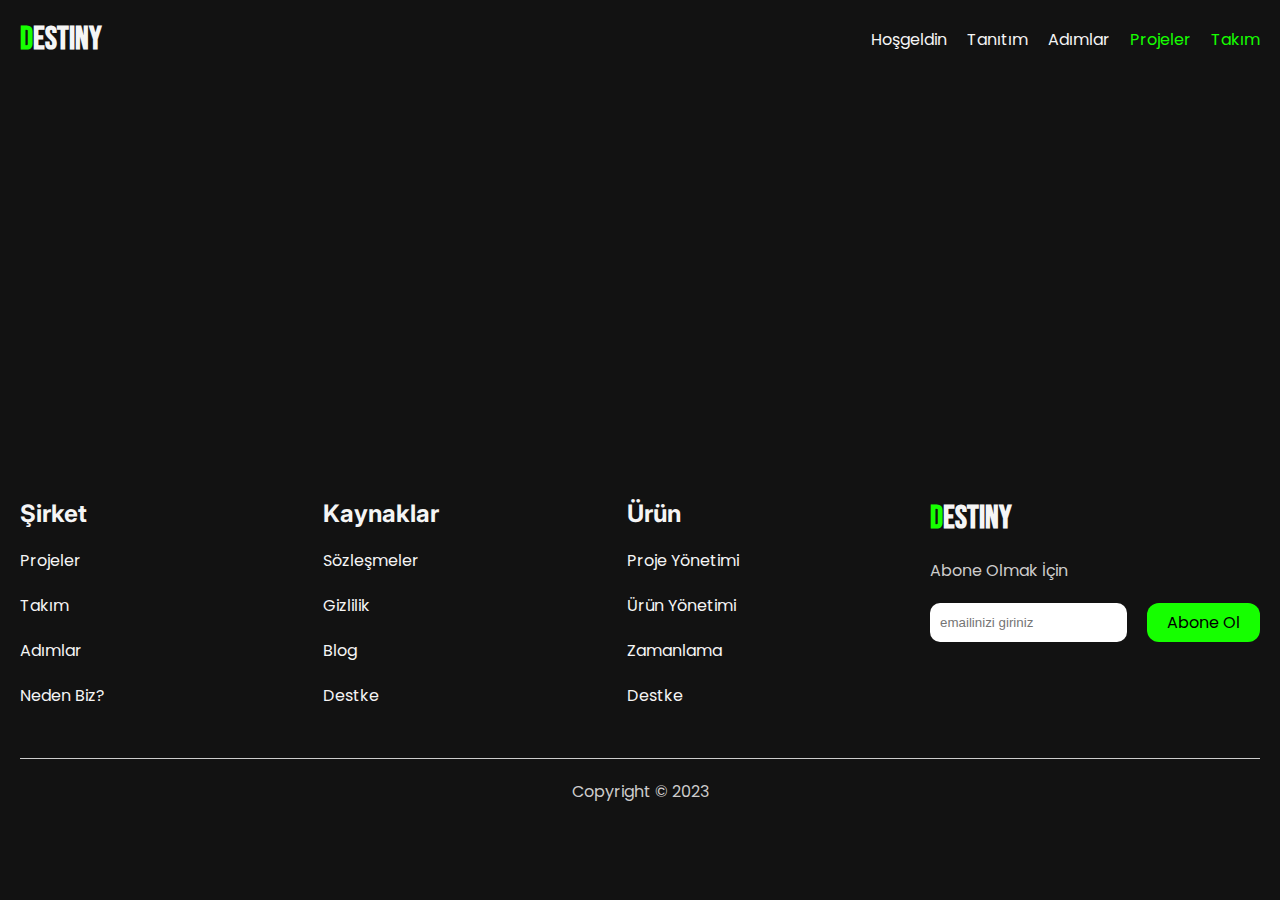
==== project.html @ f63c807e "sayfalar ve ana sayfa eklendi header ve footer alanı geliştirildi" ====
<!DOCTYPE html>
<html lang="en">
<head>
    <meta charset="UTF-8">
    <meta name="viewport" content="width=device-width, initial-scale=1.0">
    <title>Destiny</title>
    <link rel="stylesheet" href="style.css">
</head>
<body>
    <!-- HEADER -->
    <header>
        <h1 class="destiny"><a href="#"><span>D</span>estiny</a></h1>
        <nav>
            <a href="#">Hoşgeldin</a>
            <a href="#">Tanıtım</a>
            <a href="#">Adımlar</a>
            <a href="#" class="special-link">Projeler</a>
            <a href="#" class="special-link">Takım</a>
        </nav>
        <button class="nav-btn">|||</button>
    </header>
    <!-- FOOTER -->
    <footer>
        <div class="footer-links">
            <div class="link-area">
                <h2>Şirket</h2>
                <a href="">Projeler</a>
                <a href="">Takım</a>
                <a href="">Adımlar</a>
                <a href="">Neden Biz?</a>
            </div>
            <div class="link-area">
                <h2>Kaynaklar</h2>
                <a href="">Sözleşmeler</a>
                <a href="">Gizlilik</a>
                <a href="">Blog</a>
                <a href="">Destke</a>
            </div>
            <div class="link-area">
                <h2>Ürün</h2>
                <a href="">Proje Yönetimi</a>
                <a href="">Ürün Yönetimi</a>
                <a href="">Zamanlama</a>
                <a href="">Destke</a>
            </div>
            <div class="link-area">
                <h1 class="destiny"><a href="#"><span>D</span>estiny</a></h1>
                <p>Abone Olmak İçin</p>
                <form>
                    <input type="email" placeholder="emailinizi giriniz" required>
                    <button>Abone Ol</button>
                </form>
            </div>
        </div>
        <p class="bottom">Copyright &copy; 2023 </p>
    </footer>


    <!-- JS -->
    <script src="main.js"></script>
</body>
</html>
---- style.css ----
@import url('https://fonts.googleapis.com/css2?family=Bebas+Neue&family=Inter:wght@100;300;400;500;600;700;800;900&family=Poppins:ital,wght@0,100;0,200;0,300;0,400;0,500;0,600;0,700;0,800;0,900;1,100;1,200;1,300;1,500;1,600;1,900&display=swap');
*{
    margin:0;
    padding: 0;
    box-sizing: border-box;
}

/*DEĞİŞKENLER*/
:root{
    --green:#16ff00;
    --white:#f5f5f5;
    --gray:#cdcccc;
    --black:#121212;
}

/* Genel Tanımlama ve Stil Sıfırlama */
a{
    text-decoration: none;
    color:var(--white);
}
h1,
h2,
h3,
h4{
    font-family: "Inter";
    color:var(--white);
}

p{
    font-family: "Poppins";
    color: var(--gray);
}

button{
    font-family: "Poppins";
    border: none;
    cursor:pointer;
    padding: 7px 20px;
    font-size:16px;
    border-radius: 12px;
    transition:all .3s;

}
button:hover{
    scale:0.95;
    box-shadow: 2px 2px 20px var(--gray);
    transition:all .4s;
}
section{
    padding:30px; 
}
.destiny{
    font-family: 'Bebas Neue';
}
.destiny span{
    color:var(--green);
}
/* Ana Stiller */
body{
    background: var(--black);
    overflow-x: hidden;
    font-family: "Poppins";
}


/* HEADER */
header{
    display: flex;
    justify-content: space-between;
    align-items: center;
    padding: 20px;
    /* position:fixed;
    top:0; */
    position:sticky;
    top:0;
    background: var(--black);
    z-index: 999;
}
header .nav-btn{
    display: none;
}
header nav{
    display: flex;
    gap:20px;
}

header nav .special-link{
    color:var(--green);
}

/* FOOTER */
footer{
    margin-top: 400px; /*silincek*/
    padding:20px;


}
footer .footer-links{
    display: grid;
    grid-template-columns: repeat(4,1fr);
    column-gap: 20px;
}
footer .footer-links .link-area{
    display: flex;
    flex-direction: column;
    gap:20px;

}
footer form{
    display: flex;
    gap:20px;
}
footer form input{
    padding: 5px 10px;
    border-radius: 10px;
    max-height: 50px;
    border:none;
}
footer form button{
    background-color: var(--green);
    /* white-space:nowrap ile display flexde yaptığımıza benzer şekilde 
    kelimelerin alt alta ya da yan yana gelmesini sağlar.nowrap alt satıra geçmesini engeller.*/
    white-space: nowrap;
    border:none;

}
footer .bottom{
    text-align: center;
    margin-top:50px;
    border-top: 1px solid var(--gray);
    padding: 20px;
}

/* HERO ALANI */
#hero{
    height:50vh;
    background:url(images/back.jpg);
    background-size: cover;
    background-attachment: fixed; /*arka planda görüntüsü sayfanın geri kalanından bağımsız olarak sabitlenir*/
    display: flex;
    align-items: center;
}
#hero-inner{
    max-width: 500px;
    display: flex;
    flex-direction: column;
    gap:20px;
    align-items: center;
    padding: 20px;
    margin-left:20px;
    text-align: justify;
    /* cam efekti */
    /* From https://css.glass */
    background: rgba(255, 255, 255, 0.2);
    border-radius: 16px;
    box-shadow: 0 4px 30px rgba(0, 0, 0, 0.1);
    backdrop-filter: blur(3.2px);
    -webkit-backdrop-filter: blur(3.2px);
    border: 1px solid rgba(255, 255, 255, 0.3);
}
#hero-inner h1{
    color:var(--green);

}
#hero-inner p{
    text-shadow: 2px 2px 10px black;
    color:#f5f5f5;

}
#hero-inner button:nth-child(1){
    background-color: var(--green);
}
    
/* PENCERELER ALANI */
#window-section{
    display: flex;
    justify-content: space-between;
    gap:100px;
}
.window-section-info{
    max-width: 600px;
    display: grid;
    gap:30px;
}
.windows{
    display: grid;
    grid-template-columns: repeat(3,1fr);
    gap:50px;
}
.windows .window{
    min-width: 200px;
    height:400px;
    background: url(images/sec2.jpg);
    background-attachment:fixed;
    background-size:cover;
    border-radius: 40px 40px 0 0 ;
    
}
.windows .window:nth-child(2){
    border-radius:40px;
}
.window-section-info button{
    max-height: 60px;
}
/* KARTLAR */
#cards-section{

}
.card-section-info{
    max-width:600px;
    display: grid;
    gap:40px;
}
.cards{
    display:grid;
    grid-template-columns: repeat(3,1fr);
    column-gap: 20px;
}
.card{
    border:1px solid gray;
    display: grid;
    gap:20px;
    padding: 20px;
    border-radius:10px;
    margin-top: 50px;
}
.card video{
    width:200px;
}



























































/* RESPONSİVE YAPILAR */
/* 1200px aşağısında ki cihazlar için geçerlidir*/
@media (max-width:1200px){
    /* PENCERELER ALANI */
    #window-section{
        flex-direction: column;
        align-items: center;
    }
    .windows .window{
        height: 300px;
    }
}

/* 1000px aşağısında ki cihazlar için geçerlidir*/
@media (max-width:1000px){
    footer .footer-links{
        grid-template-columns:repeat(2,1fr);
        row-gap:50px;
        padding: 40px;
        column-gap: 100px;
    }
     footer .footer-links .link-area:nth-child(even){/* even:tek odd:çift olanları sağa yaslamak için kullanırız.*/
        /* text-align:end; */
    } 
    footer form{
        flex-direction: column;
        /* align-items: end; */
    }
    footer form input{
        max-width:200px;
        height: 40px;
    }
    footer form button{
        max-width: 100px;

    }
    /* KARTLAR ALANI */
    .cards{
        grid-template-columns: 1fr;
        place-items:center; /*align-items:center ve justify-content:center özelliklerini aynı değere atayarak kullanır.*/
    }
    .card{
        max-width: 400px;
    }
}
/* 800px aşağısında ki cihazlar için geçerlidir*/
@media (max-width:800px){
    header nav{
        display: none;
    }
    header .nav-btn{
        display: block;
    }
    .toggle{ /*nav alanını 800px ve aşağısında tanıttık*/
        display: flex;
        flex-direction: column;
        position: fixed;
        right:5px;
        top:70px;
        background: #585858;
        padding:20px;
        border-radius: 15px;
    }
    /* HERO ALANI */
    #hero{
        align-items: center;
        justify-content: center;
    }
    #hero-inner{
        margin:40px;
        text-align: center;
    }
}

/*  500px aşağısında ki cihazlar için geçerlidir */
@media (max-width:500px){
    footer{
        padding: 5px;
    }
    footer .footer-links{
        padding:5px;   
        column-gap: 50px;
    }
}
/* 400px aşağısında ki cihazlar için geçerlidir SE*/
@media (max-width:400px){
    footer{
        font-size: 13px;
    }
    footer .footer-links{
        column-gap: 25px;
    }
    /* HERO ALANI */
    #hero-inner{
        max-width: 200px;
        font-size: 12px;
        padding: 10px;
    }
    #hero-inner h1{
        font-size: 15px;
    }
    #hero-inner p{
        font-size: 10px;
    }
    #hero-inner button{
        padding: 5px 15px;
        font-size: 10px;
        
    }
}
/*1000px den yüksek ise  */
@media (min-width:1000px){
    section{
        padding: 100px;
    }
}
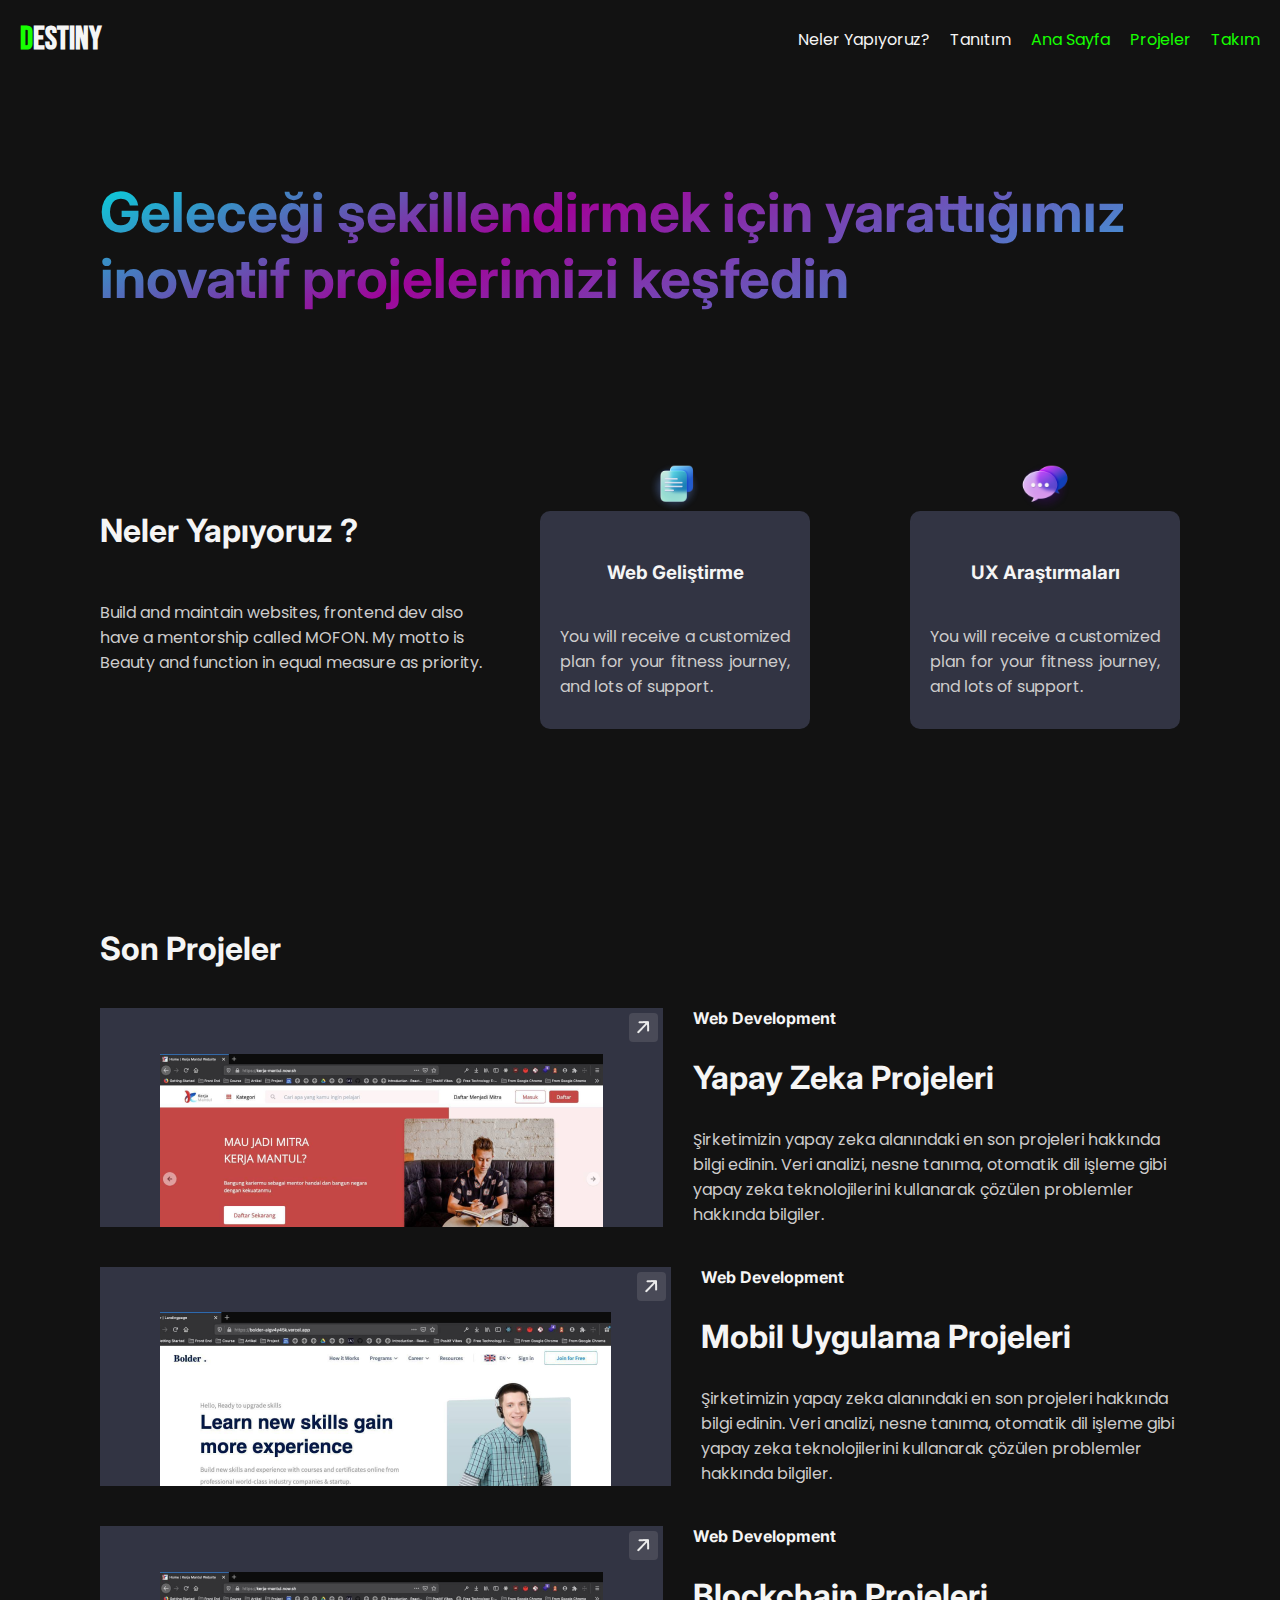
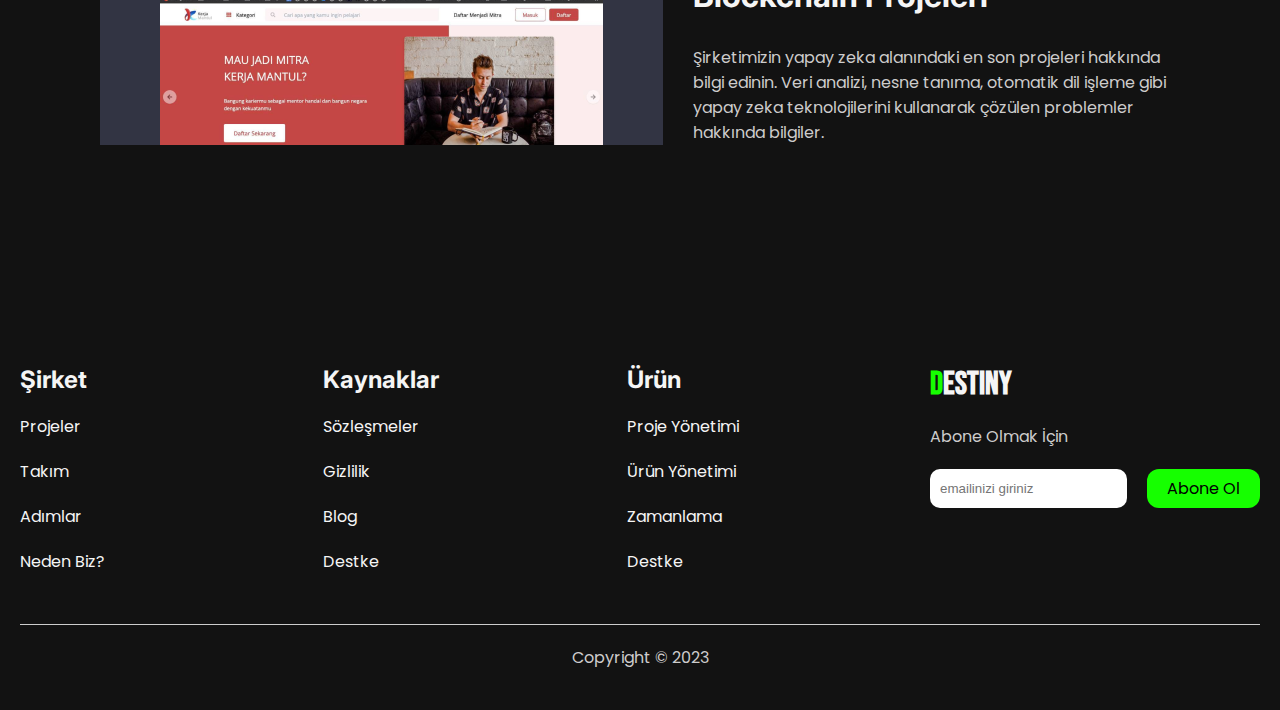
==== commit 9bc371b3: "projeler ve takım alanı eklendi.Responsive yapı eklendi." ====
--- a/project.html
+++ b/project.html
@@ -9,16 +9,119 @@
 <body>
     <!-- HEADER -->
     <header>
-        <h1 class="destiny"><a href="#"><span>D</span>estiny</a></h1>
+        <h1 class="destiny"><a href="index.html"><span>D</span>estiny</a></h1>
         <nav>
-            <a href="#">Hoşgeldin</a>
-            <a href="#">Tanıtım</a>
-            <a href="#">Adımlar</a>
-            <a href="#" class="special-link">Projeler</a>
-            <a href="#" class="special-link">Takım</a>
+            <a href="#what-section">Neler Yapıyoruz?</a>
+            <a href="#projects-section">Tanıtım</a>
+            <a href="index.html" class="special-link">Ana Sayfa</a>
+            <a href="project.html" class="special-link">Projeler</a>
+            <a href="team.html" class="special-link">Takım</a>
         </nav>
         <button class="nav-btn">|||</button>
     </header>
+
+    <!-- ANA İÇERİK -->
+    <main>
+        <h1 class="welcome">
+            Geleceği şekillendirmek için yarattığımız 
+            inovatif projelerimizi keşfedin
+        </h1>
+        <!-- Neler Yapıyoruz Alanı -->
+        <section id="what-section">
+            <div class="info">
+                <h1>Neler Yapıyoruz ?</h1>
+                <p>
+                    Build and maintain websites, frontend dev also have a
+                    mentorship called MOFON. My motto is Beauty and function
+                    in equal measure as priority.
+                </p>
+            </div>
+            <div class="cards">
+                <div class="what-card">
+                    <img src="images/docs.png" alt="">
+                    <h3>Web Geliştirme</h3>
+                    <p>
+                        You will receive a customized plan for your fitness
+                        journey, and lots of support.
+                    </p>
+                </div>
+                <div class="what-card">
+                    <img src="images/Chat.png" alt="">
+                    <h3>UX Araştırmaları</h3>
+                    <p>
+                        You will receive a customized plan for your fitness
+                        journey, and lots of support.
+                    </p>
+                </div>
+            </div>
+        </section>
+        <!-- Projeler Alanı -->
+        <section id="projects-section">
+            <h1>Son Projeler</h1>
+            <div class="project">
+                <div class="project-img">
+                    <span class="arrow-icon"><!--span etiketinin kullanmamızın sebebi ok resminin sabit bir şekilde kalması-->
+                        <img src="images/arrow.png" >
+                    </span> 
+                    <img src="images/project1.png" >
+                </div>
+                <div class="project-info">
+                    <h4>Web Development</h4>
+                    <h1>Yapay Zeka Projeleri</h1>
+                    <p>
+                        Şirketimizin yapay zeka alanındaki en son projeleri
+                        hakkında bilgi edinin. Veri analizi, nesne tanıma,
+                        otomatik dil işleme gibi yapay zeka teknolojilerini
+                        kullanarak çözülen problemler hakkında bilgiler.
+                    </p>
+                </div>
+            </div>
+            <div class="project">
+                <div class="project-img">
+                    <span class="arrow-icon"><!--span etiketinin kullanmamızın sebebi ok resminin sabit bir şekilde kalması-->
+                        <img src="images/arrow.png" >
+                    </span> 
+                    <img src="images/project2.png" >
+                </div>
+                <div class="project-info">
+                    <h4>Web Development</h4>
+                    <h1>Mobil Uygulama Projeleri</h1>
+                    <p>
+                        Şirketimizin yapay zeka alanındaki en son projeleri
+                        hakkında bilgi edinin. Veri analizi, nesne tanıma,
+                        otomatik dil işleme gibi yapay zeka teknolojilerini
+                        kullanarak çözülen problemler hakkında bilgiler.
+                    </p>
+                </div>
+            </div>
+            <div class="project">
+                <div class="project-img">
+                    <span class="arrow-icon"><!--span etiketinin kullanmamızın sebebi ok resminin sabit bir şekilde kalması-->
+                        <img src="images/arrow.png" >
+                    </span> 
+                    <img src="images/project1.png" >
+                </div>
+                <div class="project-info">
+                    <h4>Web Development</h4>
+                    <h1>Blockchain Projeleri</h1>
+                    <p>
+                        Şirketimizin yapay zeka alanındaki en son projeleri
+                        hakkında bilgi edinin. Veri analizi, nesne tanıma,
+                        otomatik dil işleme gibi yapay zeka teknolojilerini
+                        kullanarak çözülen problemler hakkında bilgiler.
+                    </p>
+                </div>
+            </div>
+        </section>
+
+
+
+
+
+
+
+    </main>
+
     <!-- FOOTER -->
     <footer>
         <div class="footer-links">
--- a/style.css
+++ b/style.css
@@ -14,6 +14,9 @@
 }
 
 /* Genel Tanımlama ve Stil Sıfırlama */
+html{
+    scroll-behavior: smooth;
+}
 a{
     text-decoration: none;
     color:var(--white);
@@ -90,7 +93,7 @@
 
 /* FOOTER */
 footer{
-    margin-top: 400px; /*silincek*/
+     margin-top: 100px;/*silincek*/
     padding:20px;
 
 
@@ -227,66 +230,312 @@
 .card video{
     width:200px;
 }
-
-
-
-
-
-
-
-
-
-
-
-
-
-
-
-
-
-
-
-
-
-
-
-
-
-
-
-
-
-
-
-
-
-
-
-
-
-
-
-
-
-
-
-
-
-
-
-
-
-
-
-
-
-
-
-
-
-
-
-/* RESPONSİVE YAPILAR */
+/* LİSTE ALANI */
+#list-sec{
+    margin:50px 0;
+}
+#list-sec .list-sec-info{
+    display: flex;
+    justify-content: space-between;
+    gap:40px;
+
+}
+#list-sec .list-sec-info h2,
+.list-sec-info p{
+    max-width: 400px;
+
+}   
+
+#list-sec ul{
+
+}
+#list-sec ul li{
+    display: flex;
+    justify-content: space-between;
+    margin-top:4px;
+    border-bottom: 1px solid gray;
+    padding: 40px;
+    align-items: center;
+}
+
+#list-sec ul li span{
+    color:gray;
+    font-weight: 400;
+    font-size: 15px;
+    margin-bottom:5px;
+}
+#list-sec ul li img{
+    width:50px;
+}
+
+/*! PROJELER SAYFASI  */
+.welcome{
+    max-width: 1300px;
+    padding: 100px;
+    font-size:55px;
+    background-image: linear-gradient(155deg,
+    #00DBDE 15%,
+    #9e0699 42.5%,
+    #00fbff 100%);
+    /* arka planı yazıya aktarmak için kullandık */
+    -webkit-background-clip:text;
+    /* yazıya aktardığımız arka planı göstermek için kullandık */
+    -webkit-text-fill-color: transparent;
+}
+#what-section{
+    display: flex;
+    justify-content: space-between;
+    gap:40px;
+}
+#what-section .info{
+    max-width: 400px;
+}
+
+#what-section .info h1{
+    margin-bottom: 50px;
+}
+#what-section .cards{
+    display: flex;
+    gap:100px;
+    
+
+}
+#what-section .what-card {
+    min-width: 200px;
+    max-width: 400px;
+    display: flex;
+    flex-direction: column;
+    align-items: center;
+    gap:20px;
+    text-align: center;
+    background-color: #323443;
+    border-radius: 10px;
+    padding: 30px 20px;
+    position: relative;
+}
+#what-section .what-card img{
+    position: absolute;
+    width: 50px;
+    top:-50px;
+    
+}
+#what-section .what-card h3{
+    text-align: center;
+    padding: 20px;
+}
+#what-section .what-card p{
+    text-align: justify;
+    max-width: 400px;
+}
+/* PROJELER ALANI */
+#projects-section{
+    display: flex;
+    flex-direction: column;
+    gap:40px;
+}
+#projects-section .project{
+    display: flex;
+    gap:30px;
+}
+.project-img{
+    display: flex;
+    align-items: end;
+    background:#323443;
+    padding: 40px 60px 0;
+    display: flex;
+    position: relative;
+}
+.project-img:hover{
+    background-image: linear-gradient(135deg, #FF3CAC 0%, #70006c 24%, #2B86C5 64%, #21d89a 100%);
+
+}
+.project-img img{
+    cursor: pointer;
+}
+.project-img .arrow-icon{
+    position: absolute;
+    background-color: #494a57;
+    right:5px;
+    top:5px;
+    display: flex;
+    border-radius: 4px;
+    cursor: pointer;
+
+}
+.project-info{
+    display: flex;
+    flex-direction:column;
+    gap:30px;
+    max-width: 700px;
+}
+/*! TAKIM SAYFASI */
+#count-section{
+    display: flex;
+    justify-content: space-around;
+    align-items: center;
+    gap:50px;
+}
+
+.count-sec-left{
+    display: flex;
+    flex-direction: column;
+    gap:50px;
+}
+.count-sec-left .counter{
+    padding: 20px;
+    /* From https://css.glass */
+    background: rgba(255, 255, 255, 0.09);
+    border-radius: 16px;
+    box-shadow: 0 4px 30px rgba(0, 0, 0, 0.1);
+    backdrop-filter: blur(5px);
+    -webkit-backdrop-filter: blur(5px);
+    border: 1px solid rgba(255, 255, 255, 0.3);
+}
+.counter .boxes{
+    display: grid;
+    grid-template-columns: repeat(4,1fr);
+    column-gap: 20px;
+    margin-top:20px;
+}
+.counter .boxes .box{
+    background-color: rgb(0,0,21);
+    border-radius: 7px;
+    padding: 10px;
+    text-align: center;
+}
+.count-sec-left .buttons{
+    display: flex;
+    gap:20px;
+
+}
+.count-sec-left .buttons button{
+    background-color:transparent;
+    color:var(--white);
+    border:1px solid var(--green);
+}
+.count-sec-left .buttons button:hover{
+    background-color: var(--green);
+    box-shadow: none;
+    color: var(--black);
+}
+.count-sec-right img{
+    border-radius: 10px;
+    max-width: 500px;
+}
+/* RESİMLER ALANI */
+#images-section{    
+    display: flex;
+    gap:20px;
+    justify-content: space-between;
+}
+.img-wrapper{
+    position: relative;
+}
+.img-wrapper img{
+    width: 400px;
+    border-radius: 20px;
+}
+.img-wrapper h1{
+    position: absolute;
+    bottom:0;
+    width: 100%;/*Bunu vermemizin nedeni h1 etiketinin içindeki yazı kadar yer kaplamasıydı ve bundan dolayı resmi ortalamıyordu.*/
+    text-align: center;
+    padding: 20px;
+    /* From https://css.glass */
+    background: rgba(255, 255, 255, 0.09);
+    border-radius: 16px;
+    box-shadow: 0 4px 30px rgba(0, 0, 0, 0.1);
+    backdrop-filter: blur(5px);
+    -webkit-backdrop-filter: blur(5px);
+    border: 1px solid rgba(255, 255, 255, 0.3);
+}
+/* BAĞIŞ ALANI */
+#donate-section{
+    display: inline-block;
+    position: relative;
+    left: 50%;
+    transform: translateX(-50%);
+}
+.donate-title{
+    display: flex;
+    justify-content: space-between;
+    margin-bottom: 30px;
+}
+.donate-section-content{
+    display: grid;
+    grid-template-columns: repeat(4,200px);
+    justify-content: center;
+    gap:40px;
+}
+.donate-people{
+    display: flex;
+    gap:10px;
+    background: rgb(49, 0, 49);
+    color:white;
+    padding: 10px;
+    border-radius: 45px;
+}
+.donate-people img{
+    width: 50px;
+    border-radius: 50%;
+}
+
+
+
+
+
+
+
+
+
+
+
+
+
+
+
+
+
+
+
+
+
+
+
+
+
+
+
+
+
+
+
+
+
+
+
+
+
+
+
+
+
+
+
+
+/*! RESPONSİVE YAPILAR */
+/* 1500px aşağısında ki cihazlar için geçerlidir */
+@media (max-width:1500px){
+    #images-section{
+        flex-direction: column;
+        align-items: center;
+        gap: 50px;
+        margin-top: 40px;
+    }
+    #images-section img{
+        width:400px;
+    }
+}
 /* 1200px aşağısında ki cihazlar için geçerlidir*/
 @media (max-width:1200px){
     /* PENCERELER ALANI */
@@ -297,6 +546,32 @@
     .windows .window{
         height: 300px;
     }
+    /* WHAT-SECTİON */
+    #what-section{
+        flex-direction: column;
+        gap: 50px;
+    }
+    #what-section .info{
+        display: flex;
+        max-width: unset;
+        gap:40px
+    }
+    #what-section .info h1{
+        white-space: nowrap;
+    }
+    /* PROJELER ALANI */
+    #projects-section .project{
+        flex-direction: column-reverse; /*1200 px altında resim alanıyla info alanının yerini değiştirmek için flex-direction:column-reverse 
+        ya da ilk önce gelmesini istediğimiz alanı order:-1 ile öne çıkarabiliriz*/
+    }
+    /* .project-info{
+        order:-1
+    } */
+    #projects-section .project-img{
+        justify-content: center;
+        padding: 20px 100px 0;
+    }
+    
 }
 
 /* 1000px aşağısında ki cihazlar için geçerlidir*/
@@ -329,6 +604,31 @@
     }
     .card{
         max-width: 400px;
+        
+    }
+    /* PROJELER SAYFASI */
+    .welcome{
+        padding: 100px 20px;
+        font-size: 40px;
+    }
+    /* TAKIM ALANI */
+    #count-section{
+        flex-direction: column-reverse;
+    }
+    .count-sec-right img{
+        max-width: 300px;
+    }
+    .count-sec-left .buttons{
+        font-size: 15px;
+        justify-content: space-around;
+    }
+    /* FOTOĞRAFLAR ALANI */
+    #images-section img{
+        width:300px;
+    }
+    /* BAĞIŞ ALANI */
+    .donate-section-content{
+        grid-template-columns: repeat(3,200px);
     }
 }
 /* 800px aşağısında ki cihazlar için geçerlidir*/
@@ -358,6 +658,32 @@
         margin:40px;
         text-align: center;
     }
+    /* LİSTE ALANI */
+    #list-sec{
+        padding:30px;
+    }
+    #list-sec .list-sec-info{
+        flex-direction: column;
+        /* align-items: center; kullanılabilir ortalamak için */
+    
+    }
+    #list-sec .list-sec-info h2,.list-sec-info p{
+        /* bu stile hiç değer ataması yapılmamış gibi davranır */
+        max-width: unset;
+    }
+    /* WHAT-SECTİON */
+    #what-section .info{
+        flex-direction: column;
+        gap:0;
+    }
+    #what-section .cards{
+        gap:40px;
+    }
+    /* BAĞIŞ ALANI */
+    .donate-section-content{
+        grid-template-columns: repeat(2,200px);
+    }
+
 }
 
 /*  500px aşağısında ki cihazlar için geçerlidir */
@@ -369,6 +695,32 @@
         padding:5px;   
         column-gap: 50px;
     }
+    /* WHAT_SECTİON CARD */
+    #what-section .cards{
+        display: flex;
+        flex-direction: column;
+        row-gap: 60px;
+        margin-top: 15px;
+    }
+    #what-section .what-card {
+        padding: 10px 5px;
+    }
+    #what-section .what-card h3{
+        padding: 0;
+    }
+    /* PROJELER ALANI */
+    .project-img{
+        padding: 0 30px !important;
+    }
+    .project-img img{
+        width: 100%;
+    }
+    .project-info{
+        margin-top: 70px;
+    }
+
+
+
 }
 /* 400px aşağısında ki cihazlar için geçerlidir SE*/
 @media (max-width:400px){
@@ -395,10 +747,35 @@
         font-size: 10px;
         
     }
-}
-/*1000px den yüksek ise  */
+    /* TAKIM SAYFASI */
+    .count-sec-right img{
+        max-width: 200px;
+    }
+    .count-sec-left .counter{
+        padding: 10px;
+        font-size: 10px;
+    }
+    .count-sec-left h1{
+        font-size: 15px;
+    }
+    .count-sec-left .buttons{
+        white-space: nowrap;
+    }
+}
+/*1000px den büyük ise  */
 @media (min-width:1000px){
     section{
         padding: 100px;
     }
-}
+    /* LİSTE ALANI */
+    
+}
+/* 1550 px den büyük ise */
+@media (min-width:1550px){
+    /* LİSTE ALANI */
+    #list-sec .list-sec-info{
+    justify-content: space-around;
+    margin-bottom: 25px;
+}
+}
+    